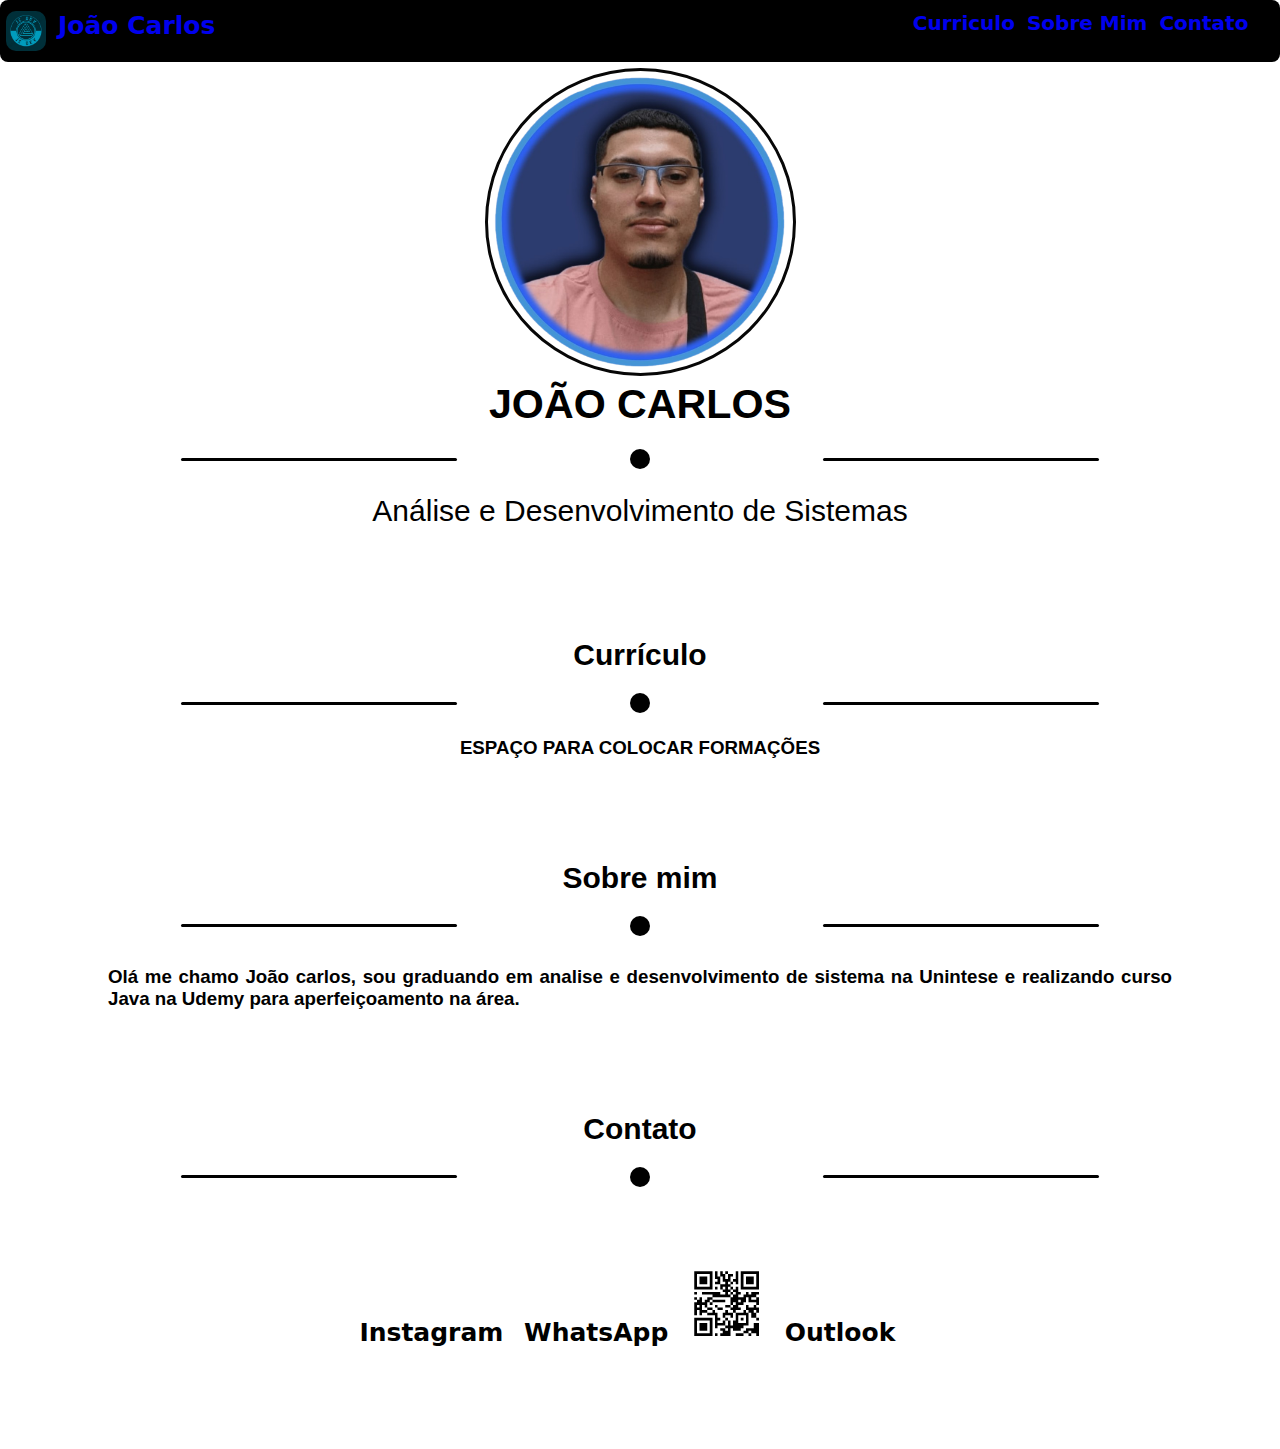
==== index.html @ f05361bf "css/footer" ====
<!DOCTYPE html>
<html lang="pt-BR">

<head>
    <meta charset="UTF-8">
    <meta name="viewport" content="width=device-width, initial-scale=1">
    <meta name="description" content="Pagina de Portifólio da Escola de Programadores - João Carlos">
    <meta name="keyword" content="HTML, CSS, JavaScript, Escola de Programadores">
    <link rel="icon" type="image/x-icon" href="img/notbook.ico">
    <meta name="author" content="Joao Carlos">
    <title>Escola de Programadores</title>
    <link rel="stylesheet" type="text/css" href="styles.css">
</head>

<STYLE>
    A {
        text-decoration: none;
    }
</STYLE>

<body id="page-top">
    <section>
        <div class="menuprincipal" display="flex">
            <ul>
                <li style="float:left"><img class="logo" width="40px" heigth="40px" src="img/teste_dev.jpg"
                        alt="imagem que contem linhas de códigos"></li>
                <li style="float:left"><a class="nametop" href="#page-top">João Carlos</a></li>
                <li style="float:right"><a href="#contato">Contato</a></li>
                <li style="float:right"><a href="#sobremim">Sobre Mim</a></li>
                <li style="float:right"><a href="#curriculo">Curriculo</a></li>
            </ul>
        </div>
    </section>

    <section class="perfil">
        <div>
            <img class="avatarperfil" src="img/avatar.png" alt="foto do perfil do autor">
            <h1 class="nomeAutor">JOÃO CARLOS</h1>
        </div>
        <div class="dividerCustom">
            <div class="line-custom"></div>
            <div class="circle-custom"></div>
            <div class="line-custom"></div>
        </div>
        <h2 class="cargo">Análise e Desenvolvimento de Sistemas</h2>
        <div id="curriculo" class="containerCurriculo">
            <h2 class="namecurriculo">Currículo</h2>
            <div class="dividerCustom">
                <div class="line-custom"></div>
                <div class="circle-custom"></div>
                <div class="line-custom"></div>
            </div>
            <h3>ESPAÇO PARA COLOCAR FORMAÇÕES</h3>
        </div>
    </section>

    <section>
        <div class="sobreMim" id="sobremim" class="containerSobreMim">
            <h2 class="namesobre">Sobre mim</h2>
            <div class="dividerCustom">
                <div class="line-custom"></div>
                <div class="circle-custom"></div>
                <div class="line-custom"></div>
            </div>
            <div class="textsobre">
                <h3>Olá me chamo João carlos, sou graduando em analise e desenvolvimento de sistema na
                    Unintese e realizando curso Java na Udemy para aperfeiçoamento na área.</h3>
            </div>
        </div>
    </section>

    <section>
        <div class="contato" id="contato" class="containerContato">
            <h2 class="namecontato">Contato</h2>
            <div class="dividerCustom">
                <div class="line-custom"></div>
                <div class="circle-custom"></div>
                <div class="line-custom"></div>
            </div>
        </div>     
        <div class="footer">   
            <ul>
                <li><a class="insta" href="https://instagram.com/jcgomes_trainer?igshid=NzZlODBkYWE4Ng==">Instagram</a></li>
                <li><a class="namewhats" href="https://wa.link/k8cy77">WhatsApp</a></li>
                <li><img class="linkWhats" src="img/whats.png" alt="Qr code para o WhatsApp"></li>
                <li><a class="email" href="mailto:jccjgomes@hotmail.com?subject=Dev JC&body=Obrigado pelo contato! Em que posso lhe ajudar?" title="">Outlook</a></li>
            </ul>
        </div>
    </section>

    <section>


    </section>

</body>

</html>
---- styles.css ----
:root {
  --bs-blue: #0d6efd;
  --bs-indigo: #6610f2;
  --bs-purple: #6f42c1;
  --bs-pink: #d63384;
  --bs-red: #dc3545;
  --bs-orange: #fd7e14;
  --bs-yellow: #ffc107;
  --bs-green: #198754;
  --bs-teal: #1abc9c;
  --bs-cyan: #0dcaf0;
  --bs-black: #000;
  --bs-white: #fff;
  --bs-gray: #6c757d;
  --bs-gray-dark: #343a40;
  --bs-gray-100: #f8f9fa;
  --bs-gray-200: #e9ecef;
  --bs-gray-300: #dee2e6;
  --bs-gray-400: #ced4da;
  --bs-gray-500: #adb5bd;
  --bs-gray-600: #6c757d;
  --bs-gray-700: #495057;
  --bs-gray-800: #343a40;
  --bs-gray-900: #212529;
  --bs-primary: #1abc9c;
  --bs-secondary: #2c3e50;
  --bs-success: #198754;
  --bs-info: #0dcaf0;
  --bs-warning: #ffc107;
  --bs-danger: #dc3545;
  --bs-light: #f8f9fa;
  --bs-dark: #212529;
  --bs-primary-rgb: 26, 188, 156;
  --bs-secondary-rgb: 44, 62, 80;
  --bs-success-rgb: 25, 135, 84;
  --bs-info-rgb: 13, 202, 240;
  --bs-warning-rgb: 255, 193, 7;
  --bs-danger-rgb: 220, 53, 69;
  --bs-light-rgb: 248, 249, 250;
  --bs-dark-rgb: 33, 37, 41;
  --bs-white-rgb: 255, 255, 255;
  --bs-black-rgb: 0, 0, 0;
  --bs-body-color-rgb: 33, 37, 41;
  --bs-body-bg-rgb: 255, 255, 255;
  --bs-font-sans-serif: "Lato", -apple-system, BlinkMacSystemFont, "Segoe UI", Roboto, "Helvetica Neue", Arial, "Noto Sans", sans-serif, "Apple Color Emoji", "Segoe UI Emoji", "Segoe UI Symbol", "Noto Color Emoji";
  --bs-font-monospace: SFMono-Regular, Menlo, Monaco, Consolas, "Liberation Mono", "Courier New", monospace;
  --bs-gradient: linear-gradient(180deg, rgba(255, 255, 255, 0.15), rgba(255, 255, 255, 0));
  --bs-body-font-family: var(--bs-font-sans-serif);
  --bs-body-font-size: 1rem;
  --bs-body-font-weight: 400;
  --bs-body-line-height: 1.5;
  --bs-body-color: #212529;
  --bs-body-bg: #fff;
  --bs-border-width: 0.125rem;
  --bs-border-style: solid;
  --bs-border-color: #dee2e6;
  --bs-border-color-translucent: rgba(0, 0, 0, 0.175);
  --bs-border-radius: 0.5rem;
  --bs-border-radius-sm: 0.25rem;
  --bs-border-radius-lg: 0.75rem;
  --bs-border-radius-xl: 1rem;
  --bs-border-radius-2xl: 2rem;
  --bs-border-radius-pill: 50rem;
  --bs-link-color: #1abc9c;
  --bs-link-hover-color: #15967d;
  --bs-code-color: #d63384;
  --bs-highlight-bg: #fff3cd;
}

@media (prefers-reduced-motion: no-preference) {
  :root {
    scroll-behavior: smooth;
  }
}

ul {
  list-style-type: none;
  margin: 3px;
  padding: 2px;
  overflow: hidden;
  width: 98%;

}

li {
  display: inline;
  padding: 1px;
  margin-right: 10px;
  margin-top: 0px;
}

li:link {
text-decoration: none;
}

li a:hover {
  background-color: #6e6e6ecc;
}

li a:visited {
  color: rgb(54, 64, 196);
}

h6, .h6, h5, .h5, h4, .h4, h3, .h3, h2, .h2, h1, .h1 {
  margin-top: 0;
  margin-bottom: 0.5rem;
  font-family: "Montserrat", -apple-system, BlinkMacSystemFont, "Segoe UI", Roboto, "Helvetica Neue", Arial, "Noto Sans", sans-serif, "Apple Color Emoji", "Segoe UI Emoji", "Segoe UI Symbol", "Noto Color Emoji";
  font-weight: 600;
  line-height: 1.2;
}

h1, .h1 {
  font-size: calc(1.375rem + 1.5vw);
}

.menuprincipal {
  position: fixed;
  width: 100%;
  background-color: black;
  padding-top: 5px;
  right: 0px;
  left: 0px;
  top: 0px;
  text-decoration: #fff;
  font-weight: 900;
  font-family: system-ui, -apple-system, BlinkMacSystemFont, 'Segoe UI', Roboto, Oxygen, Ubuntu, Cantarell, 'Open Sans', 'Helvetica Neue', sans-serif;
  border-radius: 8px;
  font-size: 20px;
}

.logo {
  border-radius: 25%;
}

.perfil {
  padding-top: 60px;
  margin: auto;
  text-align: center;
}

.avatarperfil {
  height: 300px;
  border-radius: 50%;
  padding-right: 5px;
  padding-top: 2px;
  border: 3px solid #070707
}

.nametop {
  font-size: 25px;
}

.cargo {
  font-size: 30px;
  font-weight: 500;
}

.namecurriculo {
  padding-top: 100px;
  font-weight: 700;
  font-size: 30px;
}

.sobreMim {
  text-align: center;
}

.namesobre {
  margin-top: 100px;
  font-weight: 700;
  font-size: 30px;
}

.textsobre {
  margin-left: 100px;
  margin-right: 100px;
  margin-top: 30px;
  text-align: justify;
}

.contato {
  text-align: center;
  margin-top: 100px;
}

.namecontato {
  font-weight: 700;
  font-size: 30px;
}

.footer{
  padding-top: 50px;
  display: block;
  font-family: system-ui, -apple-system, BlinkMacSystemFont, 'Segoe UI', Roboto, Oxygen, Ubuntu, Cantarell, 'Open Sans', 'Helvetica Neue', sans-serif;
  font-weight: 800;
  font-size: 25px;
  align-items: center;
  margin-bottom: 100px;
  margin-left: 0%;
  margin-right: 0%;
  -webkit-text-fill-color: #000000;
  text-align: center;
  
  }

.linkWhats{
  width: 75px;
  }


.dividerCustom {
  margin: 1.25rem 0 1.5rem;
  width: 100%;
  display: flex;
  justify-content: space-evenly;
  align-items: center;

}

.line-custom {
  background-color: black;
  width: 100%;
  max-width: 150px;
  height: 3px;
  border-radius: 10px;
  padding-left: 10%;

}

.circle-custom {
  width: 20px;
  height: 20px;
  background-color: black;
  border-radius: 100%;

}
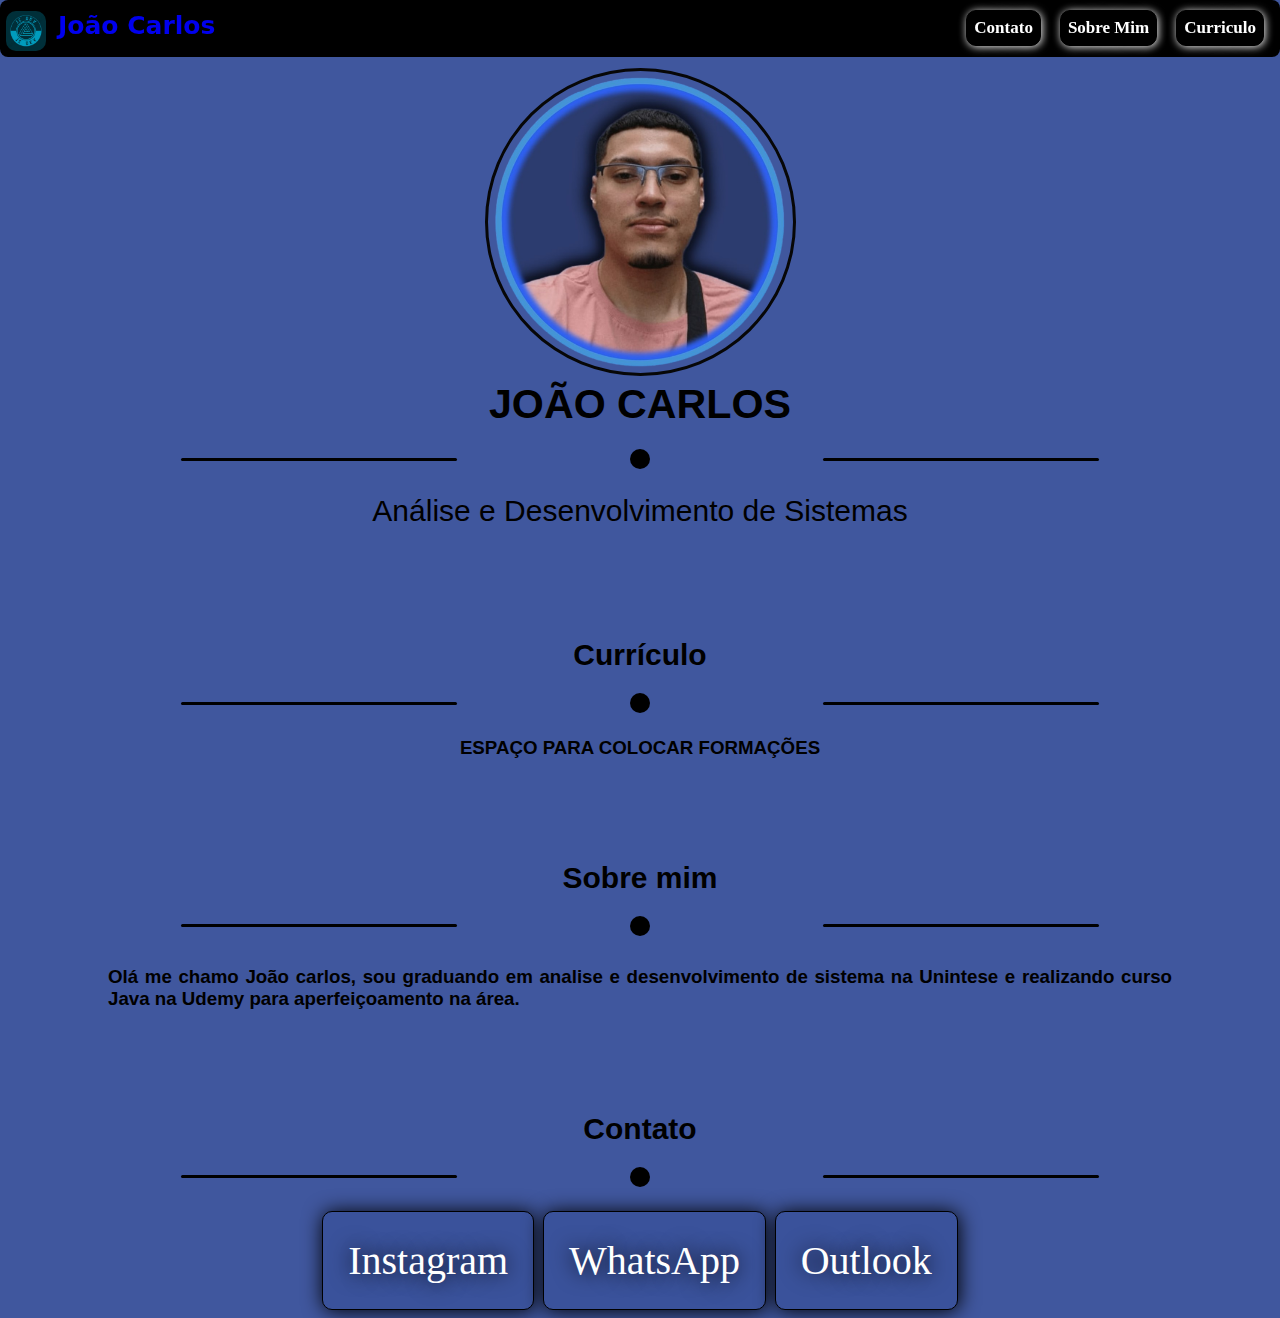
==== commit 89373633: "index" ====
--- a/index.html
+++ b/index.html
@@ -21,13 +21,13 @@
 <body id="page-top">
     <section>
         <div class="menuprincipal" display="flex">
-            <ul>
+            <ul class="topboton">
                 <li style="float:left"><img class="logo" width="40px" heigth="40px" src="img/teste_dev.jpg"
                         alt="imagem que contem linhas de códigos"></li>
                 <li style="float:left"><a class="nametop" href="#page-top">João Carlos</a></li>
-                <li style="float:right"><a href="#contato">Contato</a></li>
-                <li style="float:right"><a href="#sobremim">Sobre Mim</a></li>
-                <li style="float:right"><a href="#curriculo">Curriculo</a></li>
+                <li><a class="butoncontato" href="#contato">Contato</a></li>
+                <li><a class="butonsobremim" href="#sobremim">Sobre Mim</a></li>
+                <li><a class="butoncurriculo" href="#curriculo">Curriculo</a></li>
             </ul>
         </div>
     </section>
@@ -77,14 +77,15 @@
                 <div class="circle-custom"></div>
                 <div class="line-custom"></div>
             </div>
-        </div>     
-        <div class="footer">   
-            <ul>
-                <li><a class="insta" href="https://instagram.com/jcgomes_trainer?igshid=NzZlODBkYWE4Ng==">Instagram</a></li>
-                <li><a class="namewhats" href="https://wa.link/k8cy77">WhatsApp</a></li>
-                <li><img class="linkWhats" src="img/whats.png" alt="Qr code para o WhatsApp"></li>
-                <li><a class="email" href="mailto:jccjgomes@hotmail.com?subject=Dev JC&body=Obrigado pelo contato! Em que posso lhe ajudar?" title="">Outlook</a></li>
-            </ul>
+        </div>
+        <div class="linkcontato">
+
+            <a class="insta" href="https://instagram.com/jcgomes_trainer?igshid=NzZlODBkYWE4Ng==">Instagram</a>
+            <a class="namewhats" href="https://wa.link/k8cy77">WhatsApp</a>
+            <a class="email"
+                href="mailto:jccjgomes@hotmail.com?subject=Dev JC&body=Obrigado pelo contato! Em que posso lhe ajudar?"
+                title="">Outlook</a>
+
         </div>
     </section>
 
--- a/styles.css
+++ b/styles.css
@@ -1,85 +1,18 @@
-:root {
-  --bs-blue: #0d6efd;
-  --bs-indigo: #6610f2;
-  --bs-purple: #6f42c1;
-  --bs-pink: #d63384;
-  --bs-red: #dc3545;
-  --bs-orange: #fd7e14;
-  --bs-yellow: #ffc107;
-  --bs-green: #198754;
-  --bs-teal: #1abc9c;
-  --bs-cyan: #0dcaf0;
-  --bs-black: #000;
-  --bs-white: #fff;
-  --bs-gray: #6c757d;
-  --bs-gray-dark: #343a40;
-  --bs-gray-100: #f8f9fa;
-  --bs-gray-200: #e9ecef;
-  --bs-gray-300: #dee2e6;
-  --bs-gray-400: #ced4da;
-  --bs-gray-500: #adb5bd;
-  --bs-gray-600: #6c757d;
-  --bs-gray-700: #495057;
-  --bs-gray-800: #343a40;
-  --bs-gray-900: #212529;
-  --bs-primary: #1abc9c;
-  --bs-secondary: #2c3e50;
-  --bs-success: #198754;
-  --bs-info: #0dcaf0;
-  --bs-warning: #ffc107;
-  --bs-danger: #dc3545;
-  --bs-light: #f8f9fa;
-  --bs-dark: #212529;
-  --bs-primary-rgb: 26, 188, 156;
-  --bs-secondary-rgb: 44, 62, 80;
-  --bs-success-rgb: 25, 135, 84;
-  --bs-info-rgb: 13, 202, 240;
-  --bs-warning-rgb: 255, 193, 7;
-  --bs-danger-rgb: 220, 53, 69;
-  --bs-light-rgb: 248, 249, 250;
-  --bs-dark-rgb: 33, 37, 41;
-  --bs-white-rgb: 255, 255, 255;
-  --bs-black-rgb: 0, 0, 0;
-  --bs-body-color-rgb: 33, 37, 41;
-  --bs-body-bg-rgb: 255, 255, 255;
-  --bs-font-sans-serif: "Lato", -apple-system, BlinkMacSystemFont, "Segoe UI", Roboto, "Helvetica Neue", Arial, "Noto Sans", sans-serif, "Apple Color Emoji", "Segoe UI Emoji", "Segoe UI Symbol", "Noto Color Emoji";
-  --bs-font-monospace: SFMono-Regular, Menlo, Monaco, Consolas, "Liberation Mono", "Courier New", monospace;
-  --bs-gradient: linear-gradient(180deg, rgba(255, 255, 255, 0.15), rgba(255, 255, 255, 0));
-  --bs-body-font-family: var(--bs-font-sans-serif);
-  --bs-body-font-size: 1rem;
-  --bs-body-font-weight: 400;
-  --bs-body-line-height: 1.5;
-  --bs-body-color: #212529;
-  --bs-body-bg: #fff;
-  --bs-border-width: 0.125rem;
-  --bs-border-style: solid;
-  --bs-border-color: #dee2e6;
-  --bs-border-color-translucent: rgba(0, 0, 0, 0.175);
-  --bs-border-radius: 0.5rem;
-  --bs-border-radius-sm: 0.25rem;
-  --bs-border-radius-lg: 0.75rem;
-  --bs-border-radius-xl: 1rem;
-  --bs-border-radius-2xl: 2rem;
-  --bs-border-radius-pill: 50rem;
-  --bs-link-color: #1abc9c;
-  --bs-link-hover-color: #15967d;
-  --bs-code-color: #d63384;
-  --bs-highlight-bg: #fff3cd;
-}
-
 @media (prefers-reduced-motion: no-preference) {
   :root {
     scroll-behavior: smooth;
   }
 }
 
+body {
+  background-color: #40579e;
+}
+
 ul {
   list-style-type: none;
   margin: 3px;
   padding: 2px;
-  overflow: hidden;
-  width: 98%;
-
+  
 }
 
 li {
@@ -87,18 +20,19 @@
   padding: 1px;
   margin-right: 10px;
   margin-top: 0px;
+  
 }
 
 li:link {
-text-decoration: none;
+  text-decoration: none;
 }
 
 li a:hover {
-  background-color: #6e6e6ecc;
+  color: #ffffff;
 }
 
 li a:visited {
-  color: rgb(54, 64, 196);
+  color: #ffffff;
 }
 
 h6, .h6, h5, .h5, h4, .h4, h3, .h3, h2, .h2, h1, .h1 {
@@ -126,7 +60,8 @@
   font-family: system-ui, -apple-system, BlinkMacSystemFont, 'Segoe UI', Roboto, Oxygen, Ubuntu, Cantarell, 'Open Sans', 'Helvetica Neue', sans-serif;
   border-radius: 8px;
   font-size: 20px;
-}
+  text-align: right;
+  }
 
 .logo {
   border-radius: 25%;
@@ -188,25 +123,113 @@
   font-size: 30px;
 }
 
-.footer{
-  padding-top: 50px;
-  display: block;
-  font-family: system-ui, -apple-system, BlinkMacSystemFont, 'Segoe UI', Roboto, Oxygen, Ubuntu, Cantarell, 'Open Sans', 'Helvetica Neue', sans-serif;
-  font-weight: 800;
+.linkcontato {
+    font-family: system-ui, -apple-system, BlinkMacSystemFont, 'Segoe UI', Roboto, Oxygen, Ubuntu, Cantarell, 'Open Sans', 'Helvetica Neue', sans-serif;
+  font-weight: 700;
   font-size: 25px;
   align-items: center;
-  margin-bottom: 100px;
-  margin-left: 0%;
-  margin-right: 0%;
-  -webkit-text-fill-color: #000000;
   text-align: center;
   
-  }
-
-.linkWhats{
+}
+
+.insta {
+  -webkit-border-radius: 10px;
+  -moz-border-radius: 10px;
+  border-radius: 10px;
+  color: #FFFFFF;
+  font-family: Trebuchet MS;
+  font-size: 40px;
+  font-weight: 100;
+  padding: 25px;
+  background-color: #3A529B;
+  -webkit-box-shadow: 1px 1px 20px 0 #000000;
+  -moz-box-shadow: 1px 1px 20px 0 #000000;
+  box-shadow: 1px 1px 20px 0 #000000;
+  text-shadow: 0 0 21px #000000;
+  border: solid #000000 1px;
+  text-decoration: none;
+  display: inline-block;
+  cursor: pointer;
+  text-align: center;
+}
+
+.insta:hover {
+  background: #1E62D0;
+  border: solid #000000 1px;
+  -webkit-border-radius: 10px;
+  -moz-border-radius: 10px;
+  border-radius: 10px;
+  text-decoration: none;
+}
+
+.namewhats {
+  -webkit-border-radius: 10px;
+  -moz-border-radius: 10px;
+  border-radius: 10px;
+  color: #FFFFFF;
+  font-family: Trebuchet MS;
+  font-size: 40px;
+  font-weight: 100;
+  padding: 25px;
+  background-color: #3A529B;
+  -webkit-box-shadow: 1px 1px 20px 0 #000000;
+  -moz-box-shadow: 1px 1px 20px 0 #000000;
+  box-shadow: 1px 1px 20px 0 #000000;
+  text-shadow: 0 0 21px #000000;
+  border: solid #000000 1px;
+  text-decoration: none;
+  display: inline-block;
+  cursor: pointer;
+  text-align: center;
+}
+
+.namewhats:hover {
+  background: #1E62D0;
+  border: solid #000000 1px;
+  -webkit-border-radius: 10px;
+  -moz-border-radius: 10px;
+  border-radius: 10px;
+  text-decoration: none;
+}
+
+.linkWhats {
   width: 75px;
-  }
-
+  margin-top: 20px;
+}
+
+.email {
+  -webkit-border-radius: 10px;
+  -moz-border-radius: 10px;
+  border-radius: 10px;
+  color: #FFFFFF;
+  font-family: Trebuchet MS;
+  font-size: 40px;
+  font-weight: 100;
+  padding: 25px;
+  background-color: #3A529B;
+  -webkit-box-shadow: 1px 1px 20px 0 #000000;
+  -moz-box-shadow: 1px 1px 20px 0 #000000;
+  box-shadow: 1px 1px 20px 0 #000000;
+  text-shadow: 0 0 21px #000000;
+  border: solid #000000 1px;
+  text-decoration: none;
+  display: inline-block;
+  cursor: pointer;
+  text-align: center;
+}
+
+.email:hover {
+  background: #1E62D0;
+  border: solid #000000 1px;
+  -webkit-border-radius: 10px;
+  -moz-border-radius: 10px;
+  border-radius: 10px;
+  text-decoration: none;
+}
+
+.qrcode{
+  text-align: center;
+}
 
 .dividerCustom {
   margin: 1.25rem 0 1.5rem;
@@ -233,4 +256,94 @@
   background-color: black;
   border-radius: 100%;
 
+}
+
+.butoncontato {
+  -webkit-border-radius: 10px;
+  -moz-border-radius: 10px;
+  border-radius: 10px;
+  color: #FFFFFF;
+  font-family: Tahoma;
+  font-size: 17px;
+  font-weight: 800;
+  padding: 7px;
+  background-color: #000000;
+  -webkit-box-shadow: 1px 1px 8px 0 #FFFFFF;
+  -moz-box-shadow: 1px 1px 8px 0 #FFFFFF;
+  box-shadow: 1px 1px 8px 0 #FFFFFF;
+  text-shadow: 0 0 21px #000000;
+  border: solid #000000 1px;
+  text-decoration: none;
+  display: inline-block;
+  cursor: pointer;
+  text-align: center;
+}
+
+.butoncontato:hover {
+  background: #1E62D0;
+  border: solid #000000 1px;
+  -webkit-border-radius: 10px;
+  -moz-border-radius: 10px;
+  border-radius: 10px;
+  text-decoration: none;
+}
+
+.butonsobremim {
+  -webkit-border-radius: 10px;
+  -moz-border-radius: 10px;
+  border-radius: 10px;
+  color: #FFFFFF;
+  font-family: Tahoma;
+  font-size: 17px;
+  font-weight: 800;
+  padding: 7px;
+  background-color: #000000;
+  -webkit-box-shadow: 1px 1px 8px 0 #FFFFFF;
+  -moz-box-shadow: 1px 1px 8px 0 #FFFFFF;
+  box-shadow: 1px 1px 8px 0 #FFFFFF;
+  text-shadow: 0 0 21px #000000;
+  border: solid #000000 1px;
+  text-decoration: none;
+  display: inline-block;
+  cursor: pointer;
+  text-align: center;
+}
+
+.butonsobremim:hover {
+  background: #1E62D0;
+  border: solid #000000 1px;
+  -webkit-border-radius: 10px;
+  -moz-border-radius: 10px;
+  border-radius: 10px;
+  text-decoration: none;
+}
+
+.butoncurriculo {
+  -webkit-border-radius: 10px;
+  -moz-border-radius: 10px;
+  border-radius: 10px;
+  color: #FFFFFF;
+  font-family: Tahoma;
+  font-size: 17px;
+  font-weight: 800;
+  padding: 7px;
+  background-color: #000000;
+  -webkit-box-shadow: 1px 1px 8px 0 #FFFFFF;
+  -moz-box-shadow: 1px 1px 8px 0 #FFFFFF;
+  box-shadow: 1px 1px 8px 0 #FFFFFF;
+  text-shadow: 0 0 21px #000000;
+  border: solid #000000 1px;
+  text-decoration: none;
+  display: inline-block;
+  cursor: pointer;
+  text-align: center;
+}
+
+.butoncurriculo:hover {
+  background: #1E62D0;
+  border: solid #000000 1px;
+  -webkit-border-radius: 10px;
+  -moz-border-radius: 10px;
+  border-radius: 10px;
+  text-decoration: none;
 }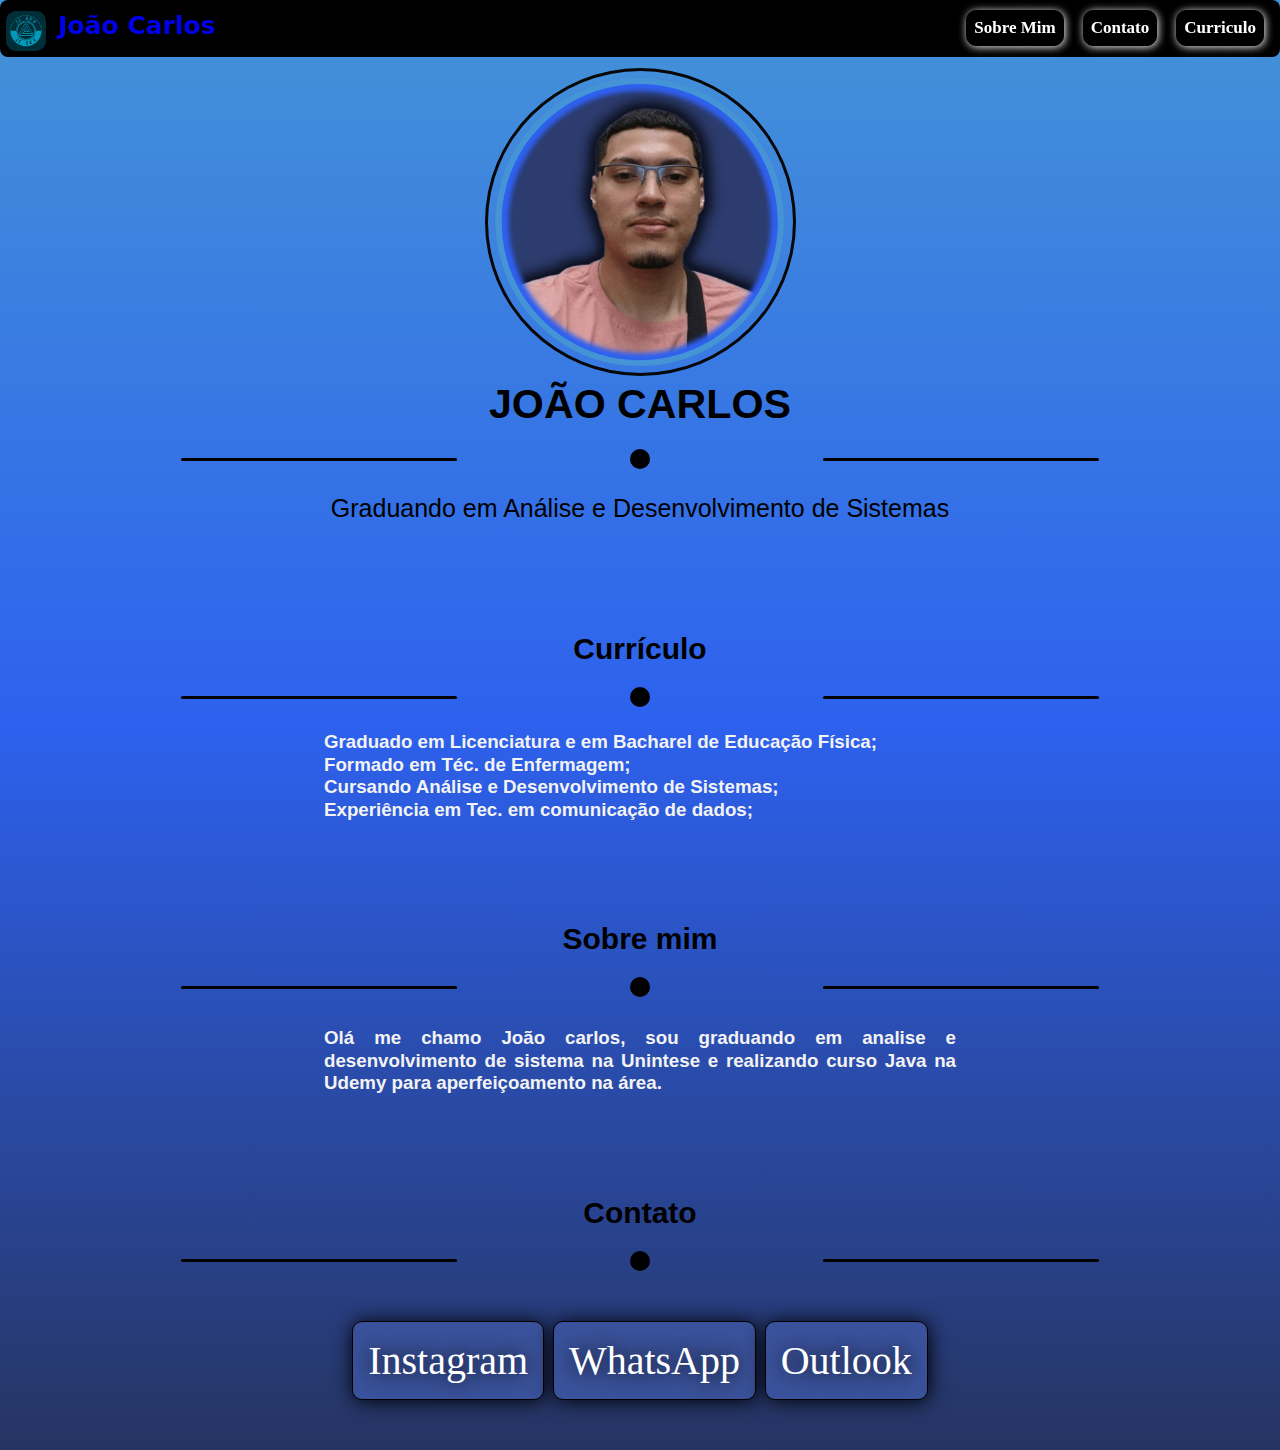
==== commit af93f8bc: "css final" ====
--- a/index.html
+++ b/index.html
@@ -25,8 +25,8 @@
                 <li style="float:left"><img class="logo" width="40px" heigth="40px" src="img/teste_dev.jpg"
                         alt="imagem que contem linhas de códigos"></li>
                 <li style="float:left"><a class="nametop" href="#page-top">João Carlos</a></li>
+                <li><a class="butonsobremim" href="#sobremim">Sobre Mim</a></li>
                 <li><a class="butoncontato" href="#contato">Contato</a></li>
-                <li><a class="butonsobremim" href="#sobremim">Sobre Mim</a></li>
                 <li><a class="butoncurriculo" href="#curriculo">Curriculo</a></li>
             </ul>
         </div>
@@ -42,7 +42,7 @@
             <div class="circle-custom"></div>
             <div class="line-custom"></div>
         </div>
-        <h2 class="cargo">Análise e Desenvolvimento de Sistemas</h2>
+        <h2 class="cargo">Graduando em Análise e Desenvolvimento de Sistemas</h2>
         <div id="curriculo" class="containerCurriculo">
             <h2 class="namecurriculo">Currículo</h2>
             <div class="dividerCustom">
@@ -50,12 +50,19 @@
                 <div class="circle-custom"></div>
                 <div class="line-custom"></div>
             </div>
-            <h3>ESPAÇO PARA COLOCAR FORMAÇÕES</h3>
+            <div class="textcurriculo">
+                <h3>
+                    Graduado em Licenciatura e em Bacharel de Educação Física;<br/>
+                    Formado em Téc. de Enfermagem;<br/>
+                    Cursando Análise e Desenvolvimento de Sistemas;<br/>
+                    Experiência em Tec. em comunicação de dados;
+                </h3>
+            </div>    
         </div>
     </section>
 
     <section>
-        <div class="sobreMim" id="sobremim" class="containerSobreMim">
+        <div  id="sobremim" class="containerSobreMim">
             <h2 class="namesobre">Sobre mim</h2>
             <div class="dividerCustom">
                 <div class="line-custom"></div>
--- a/styles.css
+++ b/styles.css
@@ -5,7 +5,7 @@
 }
 
 body {
-  background-color: #40579e;
+  background-image: linear-gradient( #4493d7, #2d61ee, #263461 );
 }
 
 ul {
@@ -86,7 +86,7 @@
 }
 
 .cargo {
-  font-size: 30px;
+  font-size: 25px;
   font-weight: 500;
 }
 
@@ -96,14 +96,18 @@
   font-size: 30px;
 }
 
-.sobreMim {
-  text-align: center;
+.textcurriculo{
+  text-align: left;
+  margin-left: 25%;
+  margin-right: 25%;
+  color:#f3f3f3
 }
 
 .namesobre {
   margin-top: 100px;
   font-weight: 700;
   font-size: 30px;
+  text-align: center;
 }
 
 .textsobre {
@@ -111,6 +115,9 @@
   margin-right: 100px;
   margin-top: 30px;
   text-align: justify;
+  margin-left: 25%;
+  margin-right: 25%;
+  color:#f3f3f3
 }
 
 .contato {
@@ -124,12 +131,12 @@
 }
 
 .linkcontato {
-    font-family: system-ui, -apple-system, BlinkMacSystemFont, 'Segoe UI', Roboto, Oxygen, Ubuntu, Cantarell, 'Open Sans', 'Helvetica Neue', sans-serif;
+  font-family: system-ui, -apple-system, BlinkMacSystemFont, 'Segoe UI', Roboto, Oxygen, Ubuntu, Cantarell, 'Open Sans', 'Helvetica Neue', sans-serif;
   font-weight: 700;
   font-size: 25px;
   align-items: center;
   text-align: center;
-  
+  margin: 50px;
 }
 
 .insta {
@@ -140,7 +147,7 @@
   font-family: Trebuchet MS;
   font-size: 40px;
   font-weight: 100;
-  padding: 25px;
+  padding: 15px;
   background-color: #3A529B;
   -webkit-box-shadow: 1px 1px 20px 0 #000000;
   -moz-box-shadow: 1px 1px 20px 0 #000000;
@@ -170,7 +177,7 @@
   font-family: Trebuchet MS;
   font-size: 40px;
   font-weight: 100;
-  padding: 25px;
+  padding: 15px;
   background-color: #3A529B;
   -webkit-box-shadow: 1px 1px 20px 0 #000000;
   -moz-box-shadow: 1px 1px 20px 0 #000000;
@@ -192,10 +199,6 @@
   text-decoration: none;
 }
 
-.linkWhats {
-  width: 75px;
-  margin-top: 20px;
-}
 
 .email {
   -webkit-border-radius: 10px;
@@ -205,7 +208,7 @@
   font-family: Trebuchet MS;
   font-size: 40px;
   font-weight: 100;
-  padding: 25px;
+  padding: 15px;
   background-color: #3A529B;
   -webkit-box-shadow: 1px 1px 20px 0 #000000;
   -moz-box-shadow: 1px 1px 20px 0 #000000;
@@ -225,10 +228,6 @@
   -moz-border-radius: 10px;
   border-radius: 10px;
   text-decoration: none;
-}
-
-.qrcode{
-  text-align: center;
 }
 
 .dividerCustom {
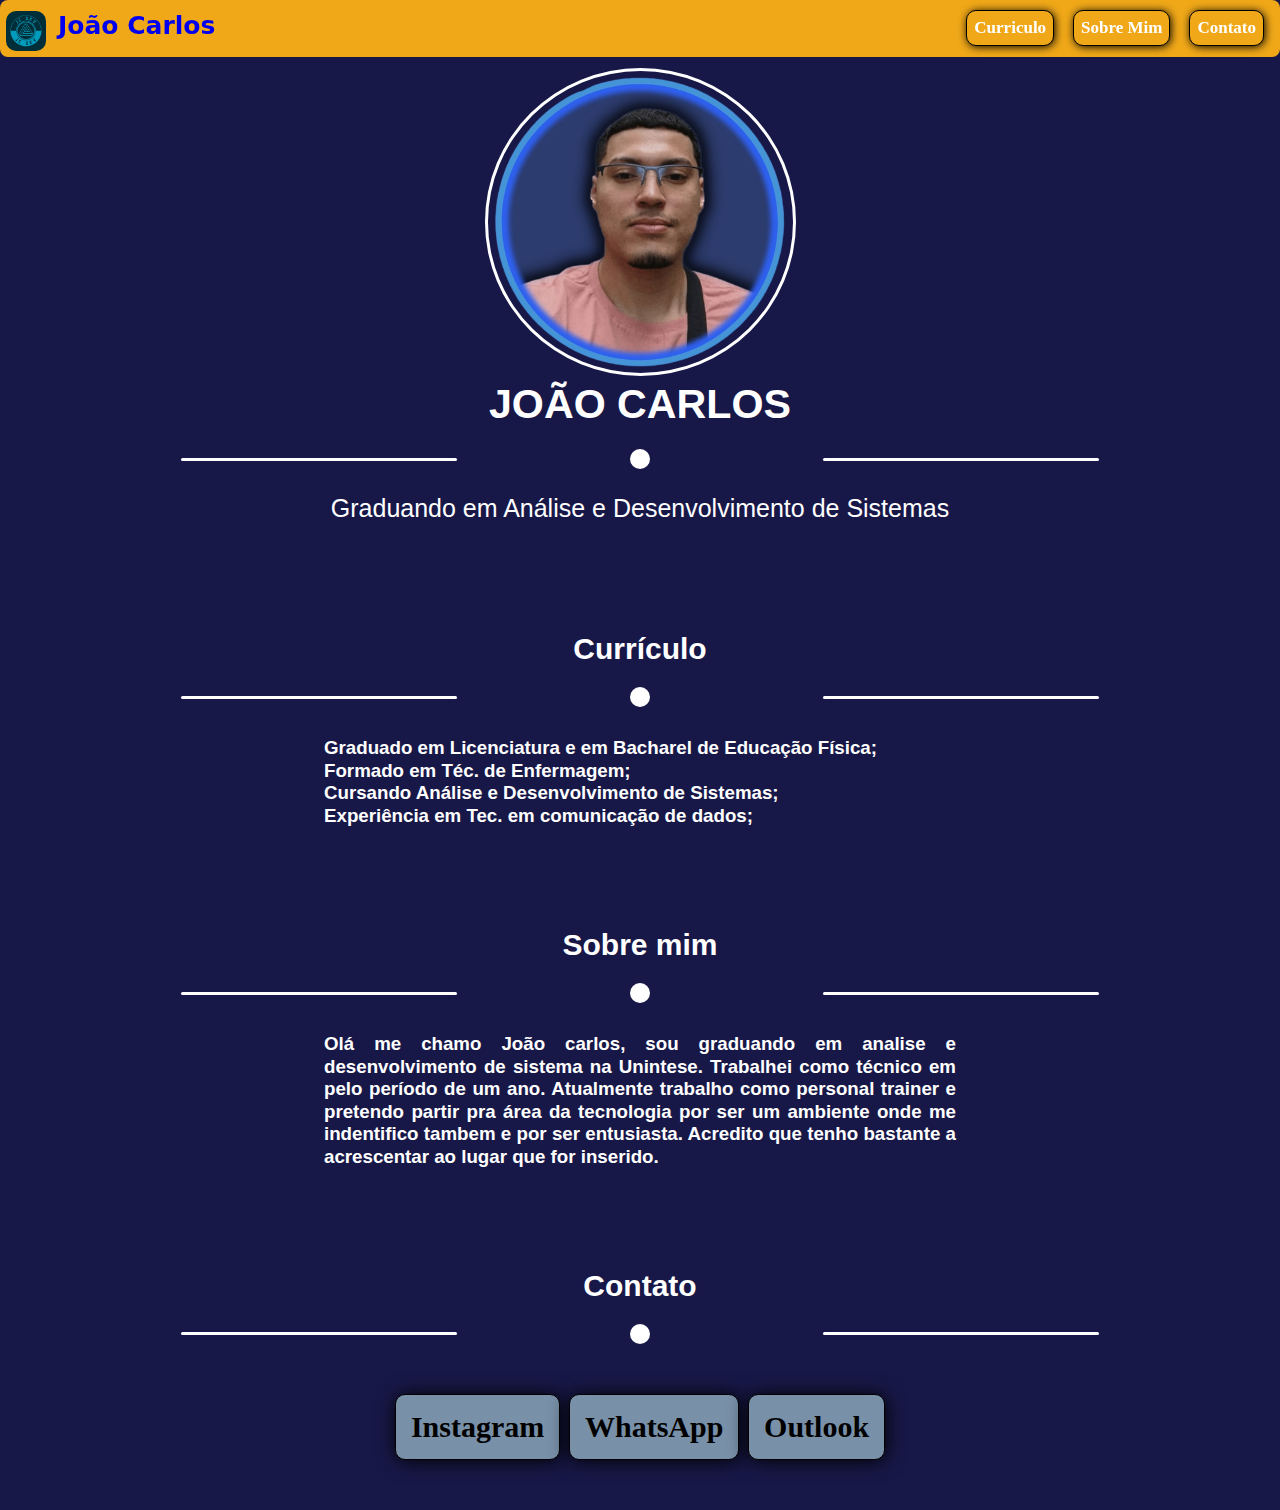
==== commit ccee8fe0: "css.colors" ====
--- a/index.html
+++ b/index.html
@@ -25,9 +25,9 @@
                 <li style="float:left"><img class="logo" width="40px" heigth="40px" src="img/teste_dev.jpg"
                         alt="imagem que contem linhas de códigos"></li>
                 <li style="float:left"><a class="nametop" href="#page-top">João Carlos</a></li>
+                <li><a class="butoncurriculo" href="#curriculo">Curriculo</a></li>
                 <li><a class="butonsobremim" href="#sobremim">Sobre Mim</a></li>
                 <li><a class="butoncontato" href="#contato">Contato</a></li>
-                <li><a class="butoncurriculo" href="#curriculo">Curriculo</a></li>
             </ul>
         </div>
     </section>
@@ -52,17 +52,17 @@
             </div>
             <div class="textcurriculo">
                 <h3>
-                    Graduado em Licenciatura e em Bacharel de Educação Física;<br/>
-                    Formado em Téc. de Enfermagem;<br/>
-                    Cursando Análise e Desenvolvimento de Sistemas;<br/>
+                    Graduado em Licenciatura e em Bacharel de Educação Física;<br />
+                    Formado em Téc. de Enfermagem;<br />
+                    Cursando Análise e Desenvolvimento de Sistemas;<br />
                     Experiência em Tec. em comunicação de dados;
                 </h3>
-            </div>    
+            </div>
         </div>
     </section>
 
     <section>
-        <div  id="sobremim" class="containerSobreMim">
+        <div id="sobremim" class="containerSobreMim">
             <h2 class="namesobre">Sobre mim</h2>
             <div class="dividerCustom">
                 <div class="line-custom"></div>
@@ -71,7 +71,10 @@
             </div>
             <div class="textsobre">
                 <h3>Olá me chamo João carlos, sou graduando em analise e desenvolvimento de sistema na
-                    Unintese e realizando curso Java na Udemy para aperfeiçoamento na área.</h3>
+                    Unintese. Trabalhei como técnico em pelo período de um ano.
+                    Atualmente trabalho como personal trainer e pretendo partir pra área da tecnologia por ser um
+                    ambiente onde me indentifico tambem e por ser entusiasta.
+                    Acredito que tenho bastante a acrescentar ao lugar que for inserido.</h3>
             </div>
         </div>
     </section>
--- a/styles.css
+++ b/styles.css
@@ -5,7 +5,7 @@
 }
 
 body {
-  background-image: linear-gradient( #4493d7, #2d61ee, #263461 );
+  background:#181848 ;
 }
 
 ul {
@@ -23,16 +23,16 @@
   
 }
 
-li:link {
-  text-decoration: none;
-}
-
-li a:hover {
-  color: #ffffff;
-}
-
-li a:visited {
-  color: #ffffff;
+link {
+  text-decoration: none;
+}
+
+a:hover {
+  color: black;
+}
+
+a:visited {
+  color: black
 }
 
 h6, .h6, h5, .h5, h4, .h4, h3, .h3, h2, .h2, h1, .h1 {
@@ -41,6 +41,7 @@
   font-family: "Montserrat", -apple-system, BlinkMacSystemFont, "Segoe UI", Roboto, "Helvetica Neue", Arial, "Noto Sans", sans-serif, "Apple Color Emoji", "Segoe UI Emoji", "Segoe UI Symbol", "Noto Color Emoji";
   font-weight: 600;
   line-height: 1.2;
+  color: #ffffff;
 }
 
 h1, .h1 {
@@ -50,12 +51,12 @@
 .menuprincipal {
   position: fixed;
   width: 100%;
-  background-color: black;
+  background-color: #f0a818;
   padding-top: 5px;
   right: 0px;
   left: 0px;
   top: 0px;
-  text-decoration: #fff;
+  text-decoration: #000;
   font-weight: 900;
   font-family: system-ui, -apple-system, BlinkMacSystemFont, 'Segoe UI', Roboto, Oxygen, Ubuntu, Cantarell, 'Open Sans', 'Helvetica Neue', sans-serif;
   border-radius: 8px;
@@ -78,12 +79,13 @@
   border-radius: 50%;
   padding-right: 5px;
   padding-top: 2px;
-  border: 3px solid #070707
+  border: 3px solid #FFFFFF
 }
 
 .nametop {
   font-size: 25px;
-}
+ }
+
 
 .cargo {
   font-size: 25px;
@@ -97,9 +99,9 @@
 }
 
 .textcurriculo{
-  text-align: left;
-  margin-left: 25%;
-  margin-right: 25%;
+  text-align: left;  
+  margin-top: 30px;
+  margin-inline: 25%;
   color:#f3f3f3
 }
 
@@ -111,12 +113,9 @@
 }
 
 .textsobre {
-  margin-left: 100px;
-  margin-right: 100px;
-  margin-top: 30px;
+   margin-top: 30px;
   text-align: justify;
-  margin-left: 25%;
-  margin-right: 25%;
+  margin-inline: 25%;
   color:#f3f3f3
 }
 
@@ -139,20 +138,18 @@
   margin: 50px;
 }
 
-.insta {
-  -webkit-border-radius: 10px;
-  -moz-border-radius: 10px;
-  border-radius: 10px;
-  color: #FFFFFF;
+.insta, .namewhats, .email {
+  -webkit-border-radius: 10px;
+  -moz-border-radius: 10px;
+  border-radius: 10px;
+  color: #000000;
   font-family: Trebuchet MS;
-  font-size: 40px;
-  font-weight: 100;
+  font-size: 30px;
   padding: 15px;
-  background-color: #3A529B;
+  background-color: #7890a8;
   -webkit-box-shadow: 1px 1px 20px 0 #000000;
   -moz-box-shadow: 1px 1px 20px 0 #000000;
   box-shadow: 1px 1px 20px 0 #000000;
-  text-shadow: 0 0 21px #000000;
   border: solid #000000 1px;
   text-decoration: none;
   display: inline-block;
@@ -160,69 +157,8 @@
   text-align: center;
 }
 
-.insta:hover {
-  background: #1E62D0;
-  border: solid #000000 1px;
-  -webkit-border-radius: 10px;
-  -moz-border-radius: 10px;
-  border-radius: 10px;
-  text-decoration: none;
-}
-
-.namewhats {
-  -webkit-border-radius: 10px;
-  -moz-border-radius: 10px;
-  border-radius: 10px;
-  color: #FFFFFF;
-  font-family: Trebuchet MS;
-  font-size: 40px;
-  font-weight: 100;
-  padding: 15px;
-  background-color: #3A529B;
-  -webkit-box-shadow: 1px 1px 20px 0 #000000;
-  -moz-box-shadow: 1px 1px 20px 0 #000000;
-  box-shadow: 1px 1px 20px 0 #000000;
-  text-shadow: 0 0 21px #000000;
-  border: solid #000000 1px;
-  text-decoration: none;
-  display: inline-block;
-  cursor: pointer;
-  text-align: center;
-}
-
-.namewhats:hover {
-  background: #1E62D0;
-  border: solid #000000 1px;
-  -webkit-border-radius: 10px;
-  -moz-border-radius: 10px;
-  border-radius: 10px;
-  text-decoration: none;
-}
-
-
-.email {
-  -webkit-border-radius: 10px;
-  -moz-border-radius: 10px;
-  border-radius: 10px;
-  color: #FFFFFF;
-  font-family: Trebuchet MS;
-  font-size: 40px;
-  font-weight: 100;
-  padding: 15px;
-  background-color: #3A529B;
-  -webkit-box-shadow: 1px 1px 20px 0 #000000;
-  -moz-box-shadow: 1px 1px 20px 0 #000000;
-  box-shadow: 1px 1px 20px 0 #000000;
-  text-shadow: 0 0 21px #000000;
-  border: solid #000000 1px;
-  text-decoration: none;
-  display: inline-block;
-  cursor: pointer;
-  text-align: center;
-}
-
-.email:hover {
-  background: #1E62D0;
+.insta:hover, .namewhats:hover, .email:hover {
+  background: #f0a818;
   border: solid #000000 1px;
   -webkit-border-radius: 10px;
   -moz-border-radius: 10px;
@@ -240,7 +176,7 @@
 }
 
 .line-custom {
-  background-color: black;
+  background-color: #FFFFFF;
   width: 100%;
   max-width: 150px;
   height: 3px;
@@ -252,12 +188,12 @@
 .circle-custom {
   width: 20px;
   height: 20px;
-  background-color: black;
+  background-color: #FFFFFF;
   border-radius: 100%;
 
 }
 
-.butoncontato {
+.butoncontato, .butoncurriculo, .butonsobremim {
   -webkit-border-radius: 10px;
   -moz-border-radius: 10px;
   border-radius: 10px;
@@ -266,11 +202,10 @@
   font-size: 17px;
   font-weight: 800;
   padding: 7px;
-  background-color: #000000;
+  background-color: #f0a818;
   -webkit-box-shadow: 1px 1px 8px 0 #FFFFFF;
   -moz-box-shadow: 1px 1px 8px 0 #FFFFFF;
-  box-shadow: 1px 1px 8px 0 #FFFFFF;
-  text-shadow: 0 0 21px #000000;
+  box-shadow: 1px 1px 8px 0 #000000;
   border: solid #000000 1px;
   text-decoration: none;
   display: inline-block;
@@ -278,71 +213,12 @@
   text-align: center;
 }
 
-.butoncontato:hover {
-  background: #1E62D0;
-  border: solid #000000 1px;
-  -webkit-border-radius: 10px;
-  -moz-border-radius: 10px;
-  border-radius: 10px;
-  text-decoration: none;
-}
-
-.butonsobremim {
-  -webkit-border-radius: 10px;
-  -moz-border-radius: 10px;
-  border-radius: 10px;
-  color: #FFFFFF;
-  font-family: Tahoma;
-  font-size: 17px;
-  font-weight: 800;
-  padding: 7px;
-  background-color: #000000;
-  -webkit-box-shadow: 1px 1px 8px 0 #FFFFFF;
-  -moz-box-shadow: 1px 1px 8px 0 #FFFFFF;
-  box-shadow: 1px 1px 8px 0 #FFFFFF;
-  text-shadow: 0 0 21px #000000;
-  border: solid #000000 1px;
-  text-decoration: none;
-  display: inline-block;
-  cursor: pointer;
-  text-align: center;
-}
-
-.butonsobremim:hover {
-  background: #1E62D0;
-  border: solid #000000 1px;
-  -webkit-border-radius: 10px;
-  -moz-border-radius: 10px;
-  border-radius: 10px;
-  text-decoration: none;
-}
-
-.butoncurriculo {
-  -webkit-border-radius: 10px;
-  -moz-border-radius: 10px;
-  border-radius: 10px;
-  color: #FFFFFF;
-  font-family: Tahoma;
-  font-size: 17px;
-  font-weight: 800;
-  padding: 7px;
-  background-color: #000000;
-  -webkit-box-shadow: 1px 1px 8px 0 #FFFFFF;
-  -moz-box-shadow: 1px 1px 8px 0 #FFFFFF;
-  box-shadow: 1px 1px 8px 0 #FFFFFF;
-  text-shadow: 0 0 21px #000000;
-  border: solid #000000 1px;
-  text-decoration: none;
-  display: inline-block;
-  cursor: pointer;
-  text-align: center;
-}
-
-.butoncurriculo:hover {
-  background: #1E62D0;
-  border: solid #000000 1px;
-  -webkit-border-radius: 10px;
-  -moz-border-radius: 10px;
-  border-radius: 10px;
-  text-decoration: none;
-}+.butoncontato:hover, .butoncurriculo:hover, .butonsobremim:hover {
+  background: #7890a8;
+  border: solid #000000 1px;
+  -webkit-border-radius: 10px;
+  -moz-border-radius: 10px;
+  border-radius: 10px;
+  text-decoration: none;
+}
+
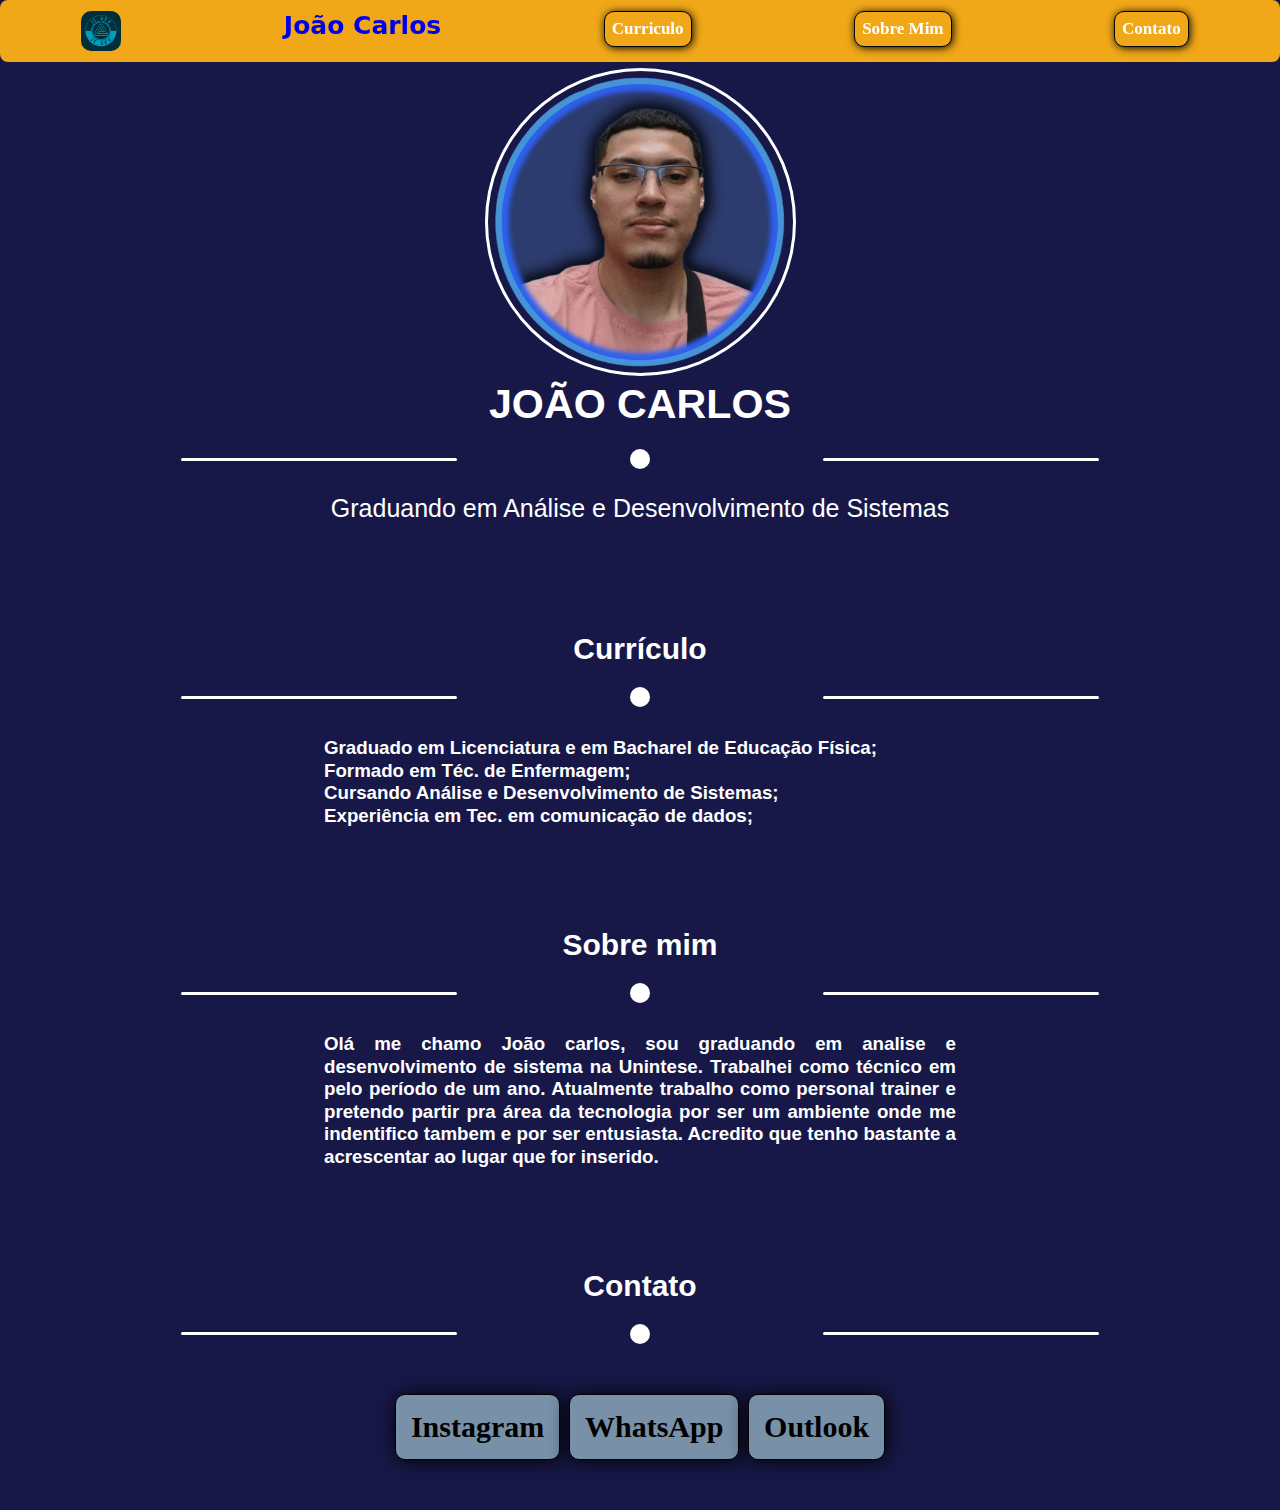
==== commit 9ca7ad51: "css.navbar" ====
--- a/index.html
+++ b/index.html
@@ -22,9 +22,9 @@
     <section>
         <div class="menuprincipal" display="flex">
             <ul class="topboton">
-                <li style="float:left"><img class="logo" width="40px" heigth="40px" src="img/teste_dev.jpg"
+                <li><img class="logo" width="40px" heigth="40px" src="img/teste_dev.jpg"
                         alt="imagem que contem linhas de códigos"></li>
-                <li style="float:left"><a class="nametop" href="#page-top">João Carlos</a></li>
+                <li><a class="nametop" href="#page-top">João Carlos</a></li>
                 <li><a class="butoncurriculo" href="#curriculo">Curriculo</a></li>
                 <li><a class="butonsobremim" href="#sobremim">Sobre Mim</a></li>
                 <li><a class="butoncontato" href="#contato">Contato</a></li>
--- a/styles.css
+++ b/styles.css
@@ -12,11 +12,11 @@
   list-style-type: none;
   margin: 3px;
   padding: 2px;
-  
+  display: flex;
 }
 
 li {
-  display: inline;
+  
   padding: 1px;
   margin-right: 10px;
   margin-top: 0px;
@@ -61,7 +61,12 @@
   font-family: system-ui, -apple-system, BlinkMacSystemFont, 'Segoe UI', Roboto, Oxygen, Ubuntu, Cantarell, 'Open Sans', 'Helvetica Neue', sans-serif;
   border-radius: 8px;
   font-size: 20px;
-  text-align: right;
+  
+  }
+
+  .topboton{
+    display: flex;
+    justify-content: space-around;
   }
 
 .logo {
@@ -84,6 +89,7 @@
 
 .nametop {
   font-size: 25px;
+  
  }
 
 
@@ -192,6 +198,7 @@
   border-radius: 100%;
 
 }
+
 
 .butoncontato, .butoncurriculo, .butonsobremim {
   -webkit-border-radius: 10px;
@@ -208,12 +215,16 @@
   box-shadow: 1px 1px 8px 0 #000000;
   border: solid #000000 1px;
   text-decoration: none;
-  display: inline-block;
+  display: flex;
   cursor: pointer;
   text-align: center;
-}
-
-.butoncontato:hover, .butoncurriculo:hover, .butonsobremim:hover {
+  }
+  
+  .butoncurriculo{
+    
+  }
+
+  .butoncontato:hover, .butoncurriculo:hover, .butonsobremim:hover {
   background: #7890a8;
   border: solid #000000 1px;
   -webkit-border-radius: 10px;
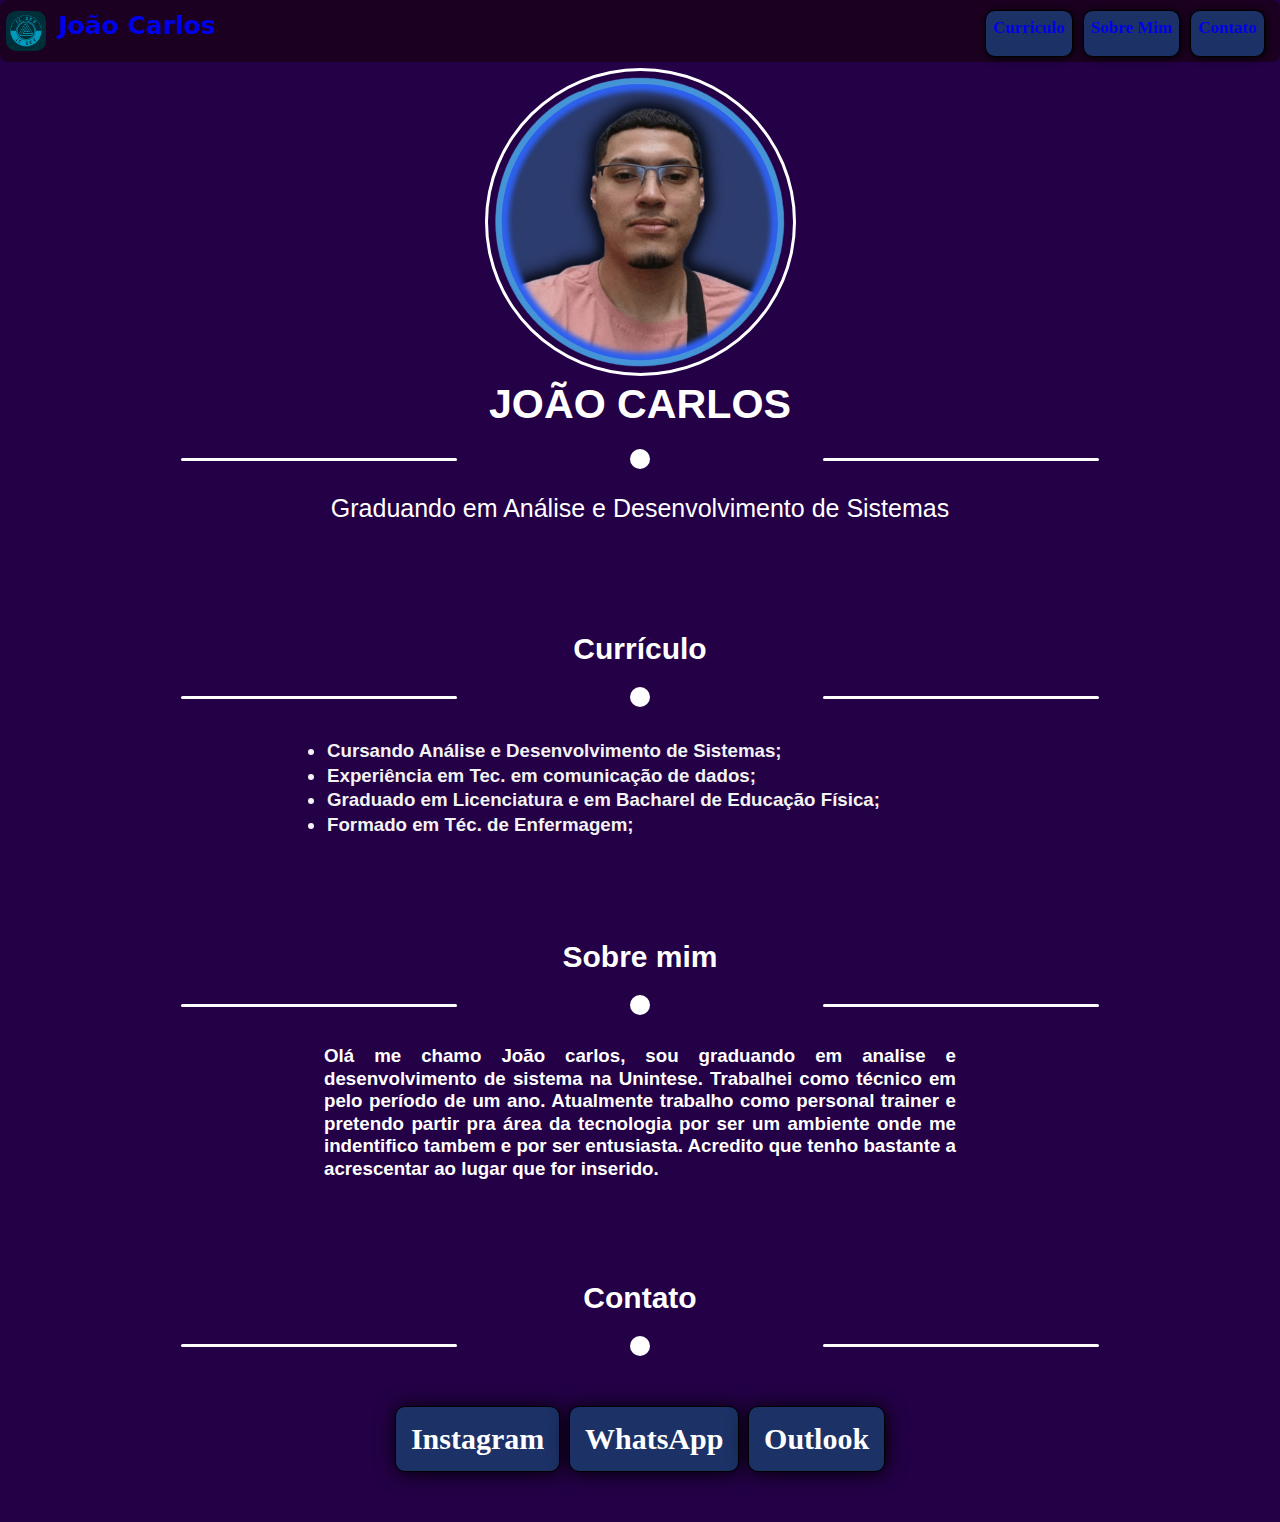
==== commit c71b1464: "final" ====
--- a/index.html
+++ b/index.html
@@ -25,9 +25,9 @@
                 <li><img class="logo" width="40px" heigth="40px" src="img/teste_dev.jpg"
                         alt="imagem que contem linhas de códigos"></li>
                 <li><a class="nametop" href="#page-top">João Carlos</a></li>
-                <li><a class="butoncurriculo" href="#curriculo">Curriculo</a></li>
-                <li><a class="butonsobremim" href="#sobremim">Sobre Mim</a></li>
-                <li><a class="butoncontato" href="#contato">Contato</a></li>
+                <li class="butoncurriculo"><a href="#curriculo">Curriculo</a></li>
+                <li class="butonsobremim"><a href="#sobremim">Sobre Mim</a></li>
+                <li class="butoncontato"><a href="#contato">Contato</a></li>
             </ul>
         </div>
     </section>
@@ -50,12 +50,14 @@
                 <div class="circle-custom"></div>
                 <div class="line-custom"></div>
             </div>
-            <div class="textcurriculo">
+            <div >
                 <h3>
-                    Graduado em Licenciatura e em Bacharel de Educação Física;<br />
-                    Formado em Téc. de Enfermagem;<br />
-                    Cursando Análise e Desenvolvimento de Sistemas;<br />
-                    Experiência em Tec. em comunicação de dados;
+                    <ul class="textcurriculo">
+                        <li>Cursando Análise e Desenvolvimento de Sistemas;</li>
+                        <li>Experiência em Tec. em comunicação de dados;</li>
+                        <li>Graduado em Licenciatura e em Bacharel de Educação Física;</li>
+                        <li>Formado em Téc. de Enfermagem;</li>
+                    </ul>
                 </h3>
             </div>
         </div>
--- a/styles.css
+++ b/styles.css
@@ -5,7 +5,8 @@
 }
 
 body {
-  background:#181848 ;
+  
+  background-color: #240047;
 }
 
 ul {
@@ -16,11 +17,11 @@
 }
 
 li {
-  
+
   padding: 1px;
   margin-right: 10px;
   margin-top: 0px;
-  
+
 }
 
 link {
@@ -28,11 +29,11 @@
 }
 
 a:hover {
-  color: black;
+  color: #fff;
 }
 
 a:visited {
-  color: black
+  color: #fff;
 }
 
 h6, .h6, h5, .h5, h4, .h4, h3, .h3, h2, .h2, h1, .h1 {
@@ -51,7 +52,7 @@
 .menuprincipal {
   position: fixed;
   width: 100%;
-  background-color: #f0a818;
+  background: #1c0021;
   padding-top: 5px;
   right: 0px;
   left: 0px;
@@ -61,13 +62,13 @@
   font-family: system-ui, -apple-system, BlinkMacSystemFont, 'Segoe UI', Roboto, Oxygen, Ubuntu, Cantarell, 'Open Sans', 'Helvetica Neue', sans-serif;
   border-radius: 8px;
   font-size: 20px;
-  
-  }
-
-  .topboton{
-    display: flex;
-    justify-content: space-around;
-  }
+
+}
+
+.topboton {
+  display: flex;
+  justify-content: left;
+}
 
 .logo {
   border-radius: 25%;
@@ -89,8 +90,8 @@
 
 .nametop {
   font-size: 25px;
-  
- }
+
+}
 
 
 .cargo {
@@ -104,11 +105,13 @@
   font-size: 30px;
 }
 
-.textcurriculo{
-  text-align: left;  
+.textcurriculo {
+  list-style-type: disc;
+  flex-direction: column;
+  text-align: left;
   margin-top: 30px;
   margin-inline: 25%;
-  color:#f3f3f3
+  color: #f3f3f3
 }
 
 .namesobre {
@@ -119,10 +122,10 @@
 }
 
 .textsobre {
-   margin-top: 30px;
+  margin-top: 30px;
   text-align: justify;
   margin-inline: 25%;
-  color:#f3f3f3
+  color: #f3f3f3
 }
 
 .contato {
@@ -148,11 +151,11 @@
   -webkit-border-radius: 10px;
   -moz-border-radius: 10px;
   border-radius: 10px;
-  color: #000000;
+  color: #fff;
   font-family: Trebuchet MS;
   font-size: 30px;
   padding: 15px;
-  background-color: #7890a8;
+  background-color: #1c3166;
   -webkit-box-shadow: 1px 1px 20px 0 #000000;
   -moz-box-shadow: 1px 1px 20px 0 #000000;
   box-shadow: 1px 1px 20px 0 #000000;
@@ -164,7 +167,7 @@
 }
 
 .insta:hover, .namewhats:hover, .email:hover {
-  background: #f0a818;
+  background: #1c3166;
   border: solid #000000 1px;
   -webkit-border-radius: 10px;
   -moz-border-radius: 10px;
@@ -178,6 +181,7 @@
   display: flex;
   justify-content: space-evenly;
   align-items: center;
+  margin-inline: auto;
 
 }
 
@@ -209,7 +213,7 @@
   font-size: 17px;
   font-weight: 800;
   padding: 7px;
-  background-color: #f0a818;
+  background-color: #1c3166;
   -webkit-box-shadow: 1px 1px 8px 0 #FFFFFF;
   -moz-box-shadow: 1px 1px 8px 0 #FFFFFF;
   box-shadow: 1px 1px 8px 0 #000000;
@@ -218,18 +222,17 @@
   display: flex;
   cursor: pointer;
   text-align: center;
-  }
-  
-  .butoncurriculo{
-    
-  }
-
-  .butoncontato:hover, .butoncurriculo:hover, .butonsobremim:hover {
+}
+
+.butoncurriculo{
+  margin-left: auto;
+}
+
+.butoncontato:hover, .butoncurriculo:hover, .butonsobremim:hover {
   background: #7890a8;
   border: solid #000000 1px;
   -webkit-border-radius: 10px;
   -moz-border-radius: 10px;
   border-radius: 10px;
   text-decoration: none;
-}
-
+}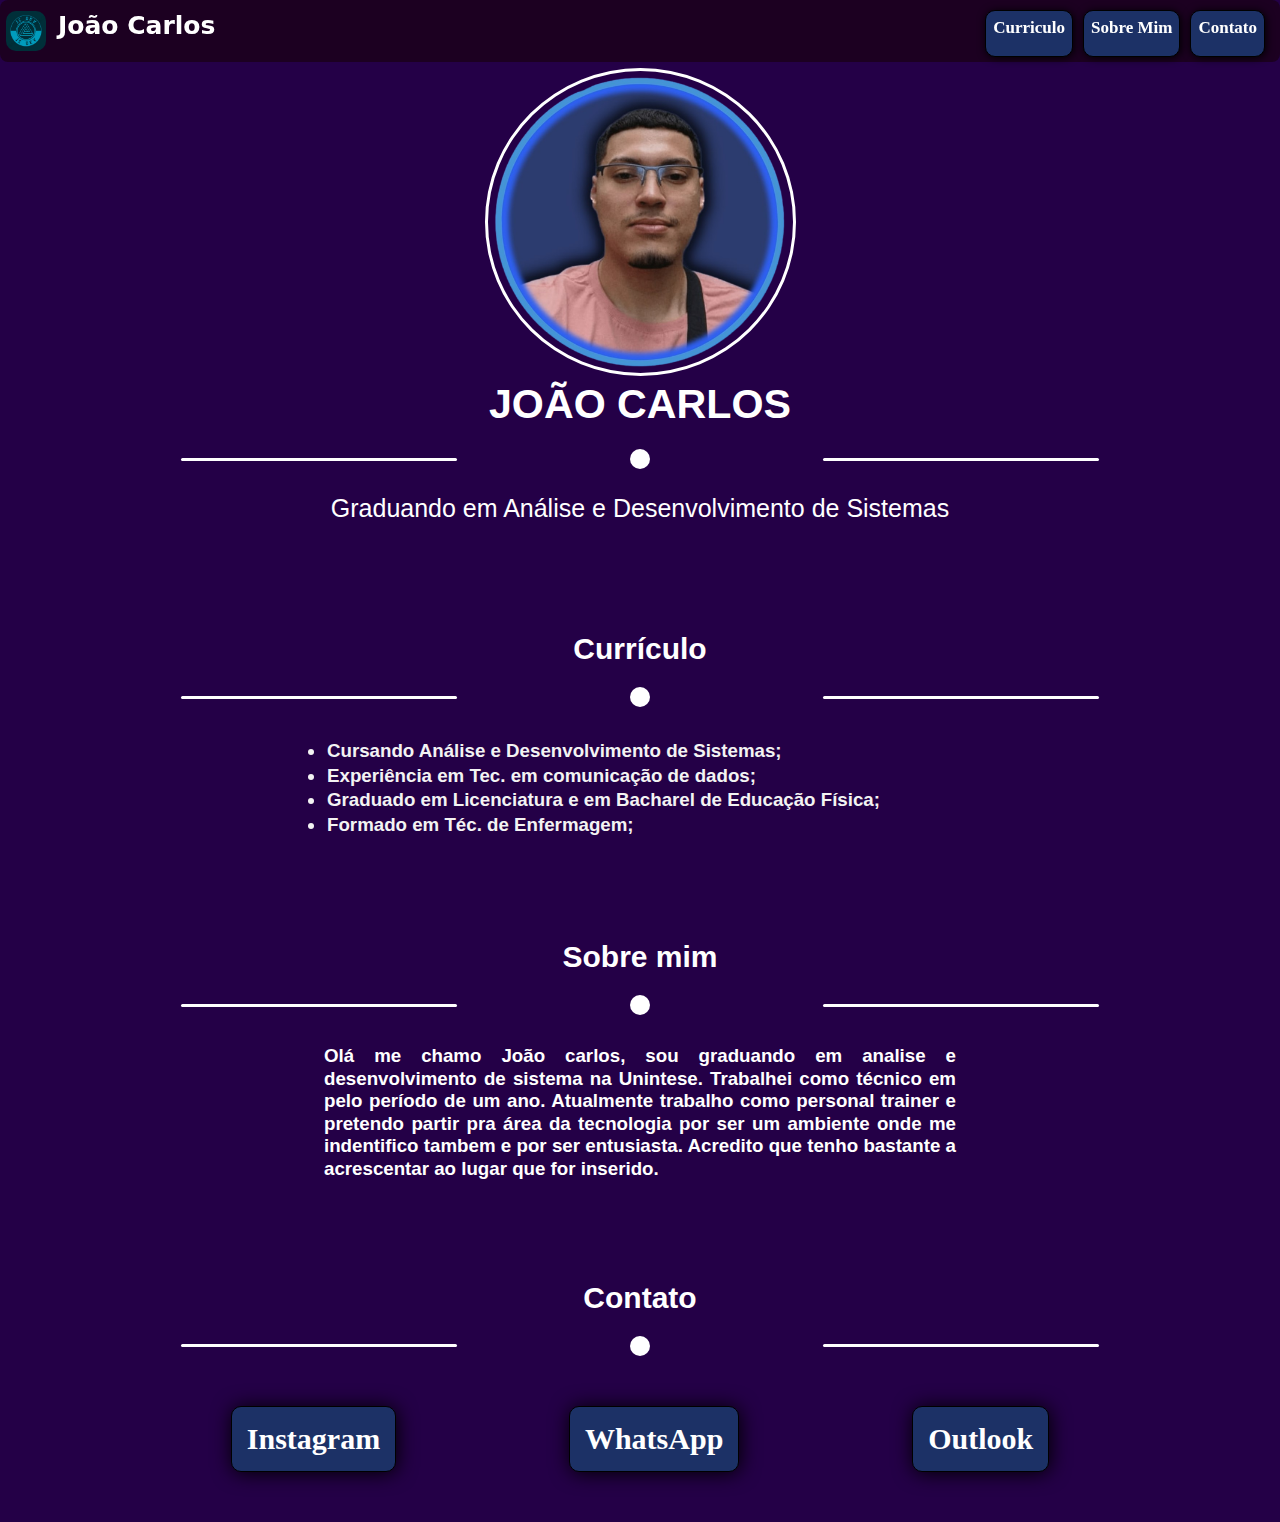
==== commit 261ab51f: "revisado" ====
--- a/index.html
+++ b/index.html
@@ -9,8 +9,8 @@
     <link rel="icon" type="image/x-icon" href="img/notbook.ico">
     <meta name="author" content="Joao Carlos">
     <title>Escola de Programadores</title>
-    <link rel="stylesheet" type="text/css" href="styles.css">
-</head>
+    <link rel="stylesheet" type="text/css" href="styles.css"> 
+    </head>
 
 <STYLE>
     A {
@@ -92,20 +92,14 @@
         </div>
         <div class="linkcontato">
 
-            <a class="insta" href="https://instagram.com/jcgomes_trainer?igshid=NzZlODBkYWE4Ng==">Instagram</a>
-            <a class="namewhats" href="https://wa.link/k8cy77">WhatsApp</a>
+            <a class="insta" href="https://instagram.com/jcgomes_trainer?igshid=NzZlODBkYWE4Ng==" target="_blank">Instagram</a>
+            <a class="namewhats" href="https://wa.link/k8cy77" target="_blank">WhatsApp</a>
             <a class="email"
                 href="mailto:jccjgomes@hotmail.com?subject=Dev JC&body=Obrigado pelo contato! Em que posso lhe ajudar?"
                 title="">Outlook</a>
 
         </div>
     </section>
-
-    <section>
-
-
-    </section>
-
 </body>
 
 </html>--- a/styles.css
+++ b/styles.css
@@ -5,7 +5,6 @@
 }
 
 body {
-  
   background-color: #240047;
 }
 
@@ -30,6 +29,7 @@
 
 a:hover {
   color: #fff;
+
 }
 
 a:visited {
@@ -62,17 +62,26 @@
   font-family: system-ui, -apple-system, BlinkMacSystemFont, 'Segoe UI', Roboto, Oxygen, Ubuntu, Cantarell, 'Open Sans', 'Helvetica Neue', sans-serif;
   border-radius: 8px;
   font-size: 20px;
-
 }
 
 .topboton {
   display: flex;
   justify-content: left;
+}
+
+.topboton a {
+  color: #fff;
+}
+
+.topboton a:hover {
+  transform: scale(1.1);
+  transition: 0.2s
 }
 
 .logo {
   border-radius: 25%;
 }
+
 
 .perfil {
   padding-top: 60px;
@@ -145,8 +154,14 @@
   align-items: center;
   text-align: center;
   margin: 50px;
-}
-
+  display: flex;
+  justify-content: space-evenly;
+}
+
+.linkcontato a:hover{
+  transform: scale(1.4);
+  transition: 0.3s
+}
 .insta, .namewhats, .email {
   -webkit-border-radius: 10px;
   -moz-border-radius: 10px;
@@ -224,7 +239,7 @@
   text-align: center;
 }
 
-.butoncurriculo{
+.butoncurriculo {
   margin-left: auto;
 }
 
@@ -235,4 +250,11 @@
   -moz-border-radius: 10px;
   border-radius: 10px;
   text-decoration: none;
+}
+
+@media (max-width: 480px) {
+  .linkcontato {
+    display: flex;
+    flex-direction: column;
+  }
 }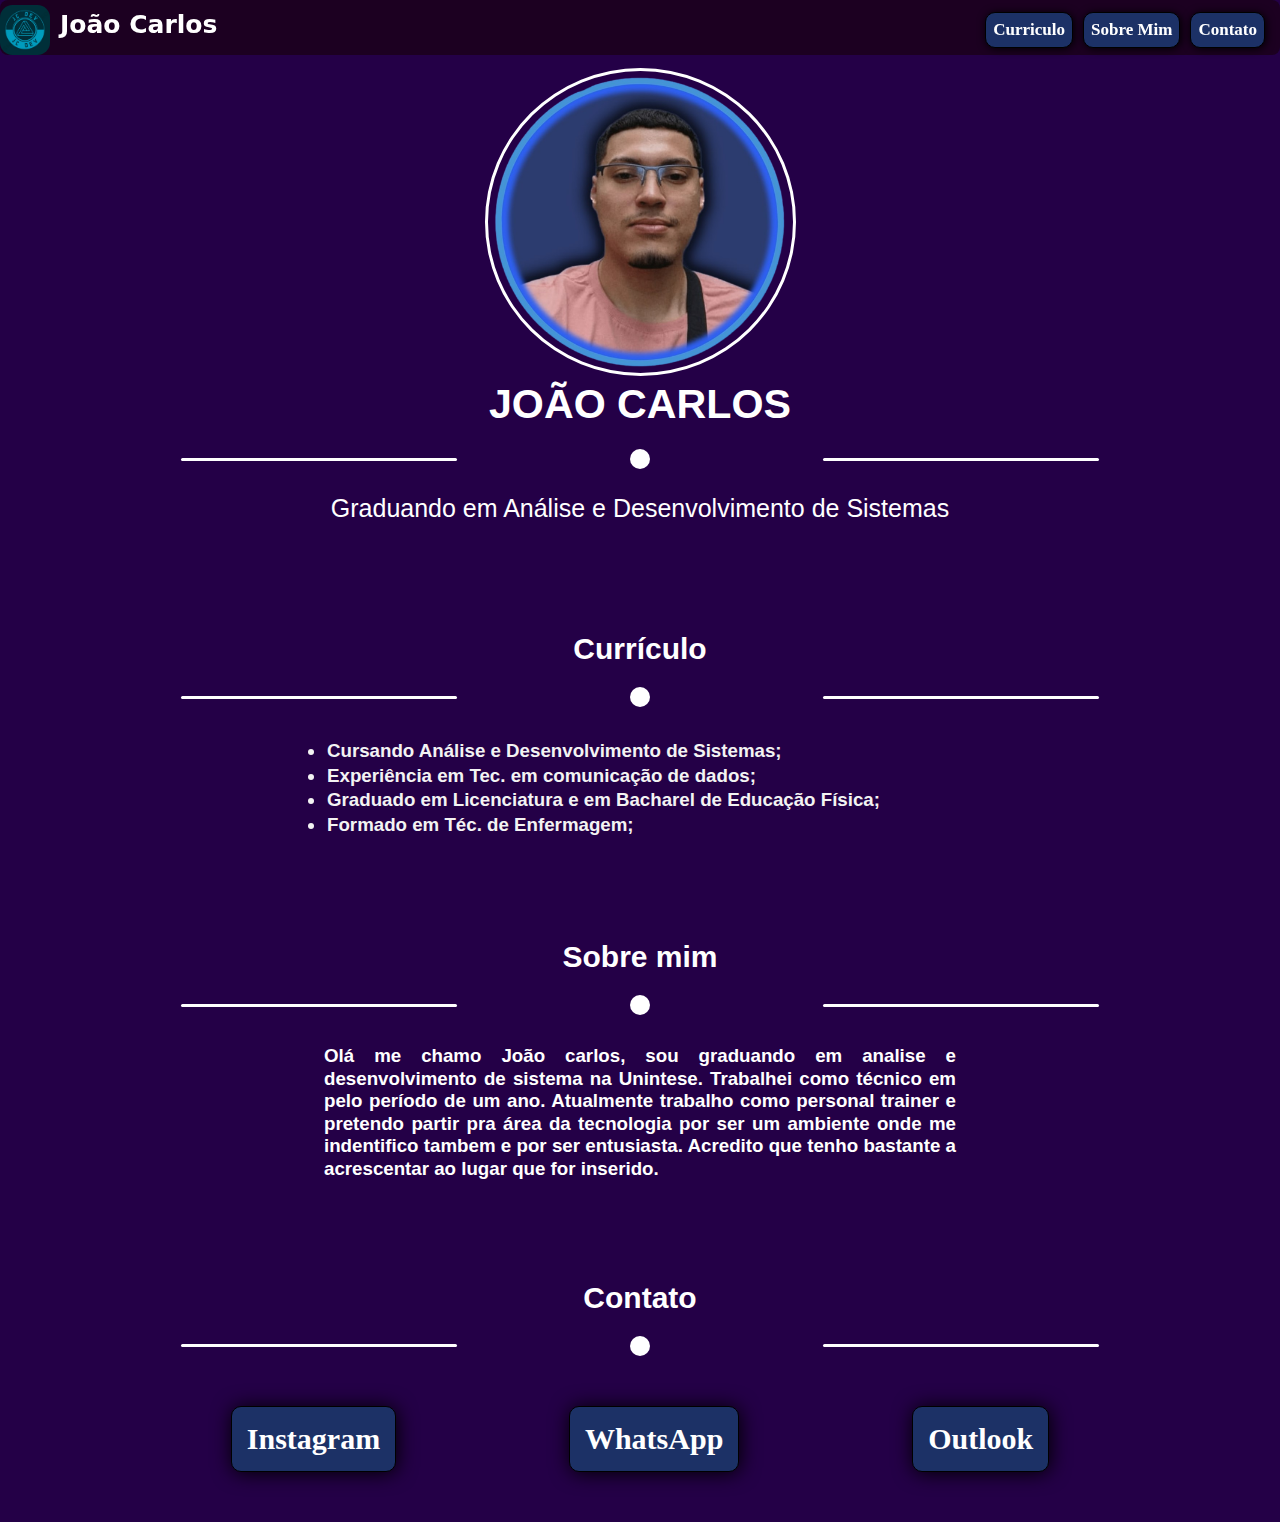
==== commit 12b45252: "menu_responsivo" ====
--- a/index.html
+++ b/index.html
@@ -20,15 +20,19 @@
 
 <body id="page-top">
     <section>
-        <div class="menuprincipal" display="flex">
+        <div class="menuprincipal">
+            <img class="logo" width="40px" heigth="40px" src="img/teste_dev.jpg" alt="imagem que contem linhas de códigos">
+            <a class="nametop" href="#page-top">João Carlos</a>
             <ul class="topboton">
-                <li><img class="logo" width="40px" heigth="40px" src="img/teste_dev.jpg"
-                        alt="imagem que contem linhas de códigos"></li>
-                <li><a class="nametop" href="#page-top">João Carlos</a></li>
-                <li class="butoncurriculo"><a href="#curriculo">Curriculo</a></li>
-                <li class="butonsobremim"><a href="#sobremim">Sobre Mim</a></li>
-                <li class="butoncontato"><a href="#contato">Contato</a></li>
+                <li class="butontop"><a href="#curriculo" >Curriculo</a></li>
+                <li class="butontop"><a href="#sobremim" >Sobre Mim</a></li>
+                <li class="butontop"><a href="#contato" >Contato</a></li>
             </ul>
+            <div class="hamburguer">
+                <span class="bar"></span>
+                <span class="bar"></span>
+                <span class="bar"></span>
+            </div>
         </div>
     </section>
 
@@ -100,6 +104,7 @@
 
         </div>
     </section>
+<script src="script.js"></script>    
 </body>
 
 </html>--- a/styles.css
+++ b/styles.css
@@ -57,16 +57,17 @@
   right: 0px;
   left: 0px;
   top: 0px;
-  text-decoration: #000;
   font-weight: 900;
   font-family: system-ui, -apple-system, BlinkMacSystemFont, 'Segoe UI', Roboto, Oxygen, Ubuntu, Cantarell, 'Open Sans', 'Helvetica Neue', sans-serif;
   border-radius: 8px;
   font-size: 20px;
-}
+  display: flex;
+}
+
 
 .topboton {
   display: flex;
-  justify-content: left;
+  align-items: center;
 }
 
 .topboton a {
@@ -79,6 +80,7 @@
 }
 
 .logo {
+  width: 50px;
   border-radius: 25%;
 }
 
@@ -99,7 +101,10 @@
 
 .nametop {
   font-size: 25px;
-
+  margin-top: 5px;
+  margin-left: 10px;
+  margin-right: auto;
+  color: #fff;
 }
 
 
@@ -158,10 +163,11 @@
   justify-content: space-evenly;
 }
 
-.linkcontato a:hover{
+.linkcontato a:hover {
   transform: scale(1.4);
   transition: 0.3s
 }
+
 .insta, .namewhats, .email {
   -webkit-border-radius: 10px;
   -moz-border-radius: 10px;
@@ -219,7 +225,7 @@
 }
 
 
-.butoncontato, .butoncurriculo, .butonsobremim {
+.butontop {
   -webkit-border-radius: 10px;
   -moz-border-radius: 10px;
   border-radius: 10px;
@@ -234,16 +240,12 @@
   box-shadow: 1px 1px 8px 0 #000000;
   border: solid #000000 1px;
   text-decoration: none;
-  display: flex;
+  display: inline-block;
   cursor: pointer;
   text-align: center;
 }
 
-.butoncurriculo {
-  margin-left: auto;
-}
-
-.butoncontato:hover, .butoncurriculo:hover, .butonsobremim:hover {
+.butontop:hover{
   background: #7890a8;
   border: solid #000000 1px;
   -webkit-border-radius: 10px;
@@ -252,9 +254,66 @@
   text-decoration: none;
 }
 
-@media (max-width: 480px) {
+.hamburguer {
+  display: none;
+  cursor: pointer;
+}
+
+.bar {
+  display: block;
+  width: 28px;
+  height: 3px;
+  border-radius: 2px;
+  margin: 5px auto;
+  background-color: #fff;
+  transition: all 0.3s ease-in-out;
+}
+
+
+@media (max-width: 767px) {
+  .hamburguer {
+    display: block;
+  }
+
+  .hamburguer.active .bar:nth-child(2){
+    opacity: 0;
+  }
+
+  .hamburguer.active .bar:nth-child(1){
+    transform: translateY(8px) rotate(45deg);
+  }
+
+  .hamburguer.active .bar:nth-child(3){
+    transform: translateY(-8px) rotate(-45deg);
+  }
+
+  .topboton {
+    position: fixed;
+    left: -110%;
+    top: 52px;
+    gap: 0;
+    border-radius: 0 0 20px 20px;
+    background-color: #240047;
+    text-align: center;
+    flex-direction: column;
+    width: 100%;
+    transition: 0.3s;
+
+  }
+
+  .butontop {
+    margin: 10px 10px 10px 0;
+    width: 90%;
+  }
+
+  .topboton.active {
+    left: 0;
+
+  }
+
   .linkcontato {
     display: flex;
     flex-direction: column;
   }
+
 }